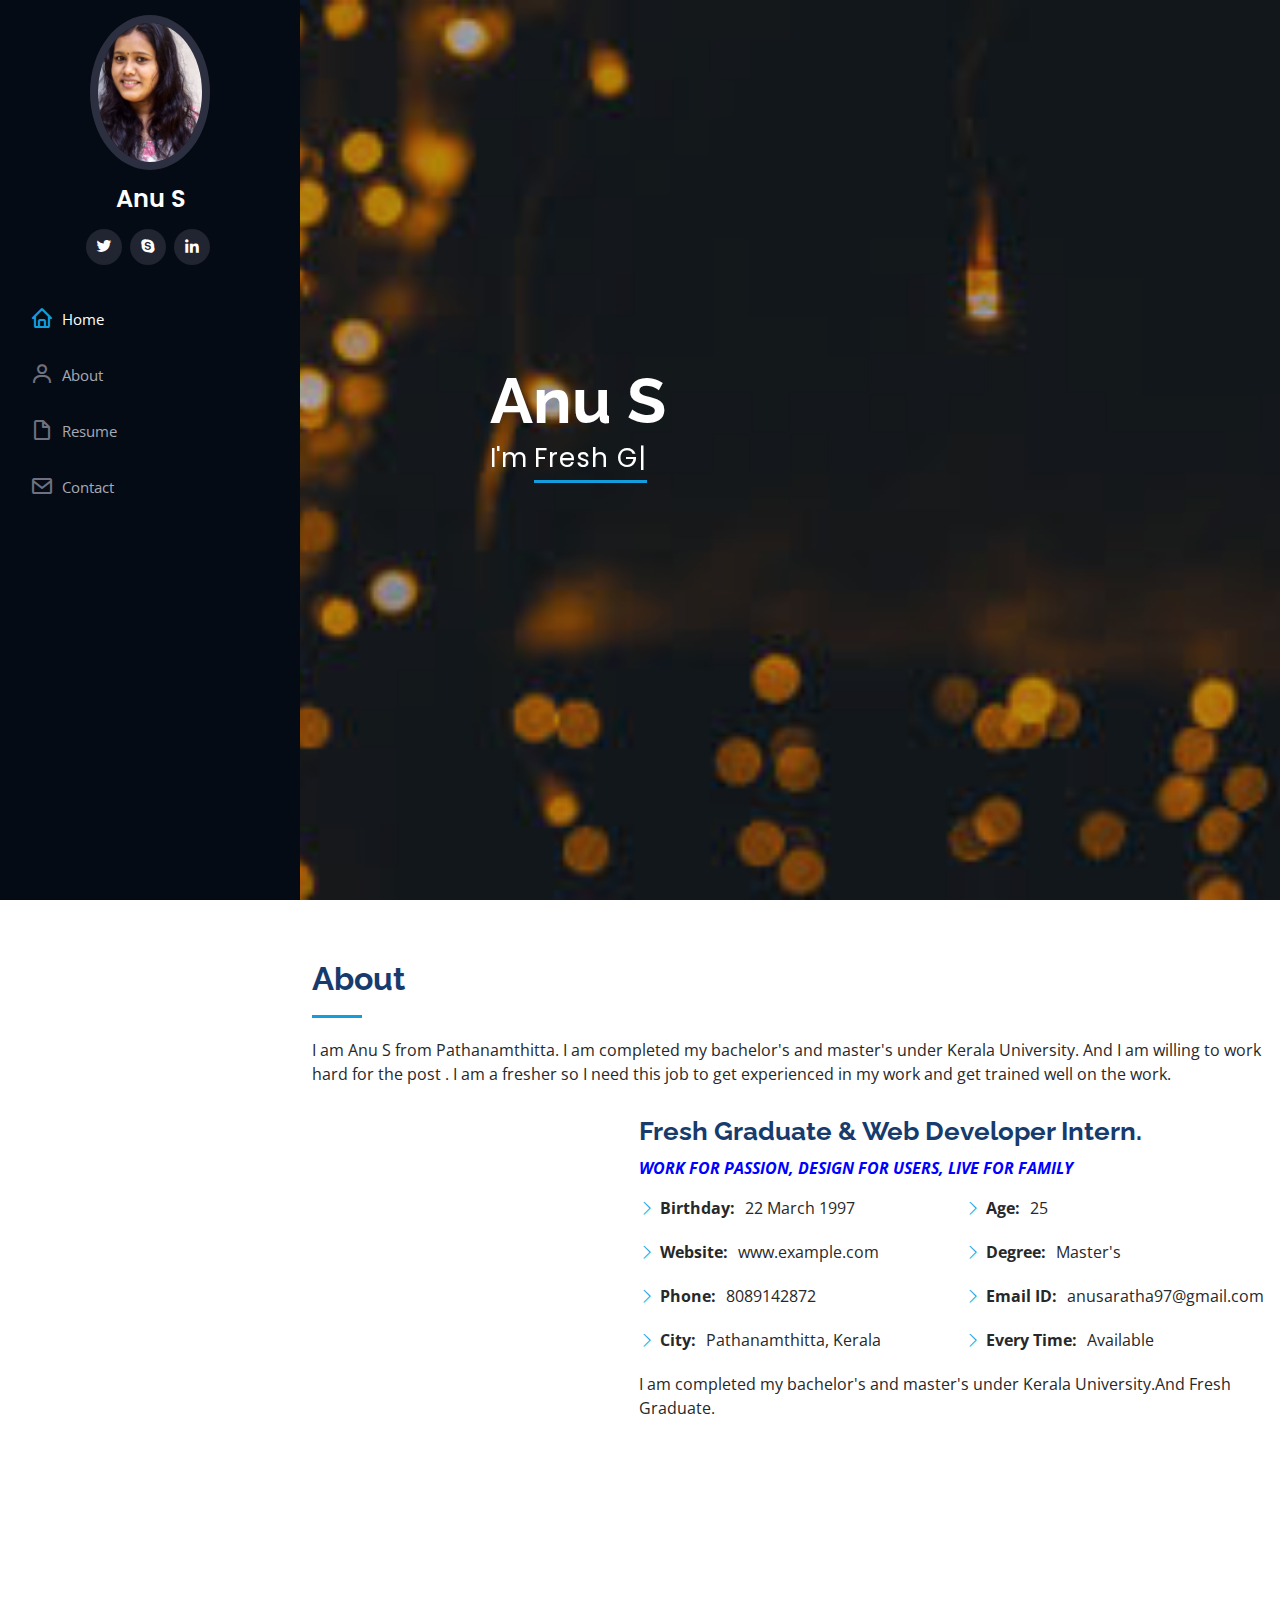
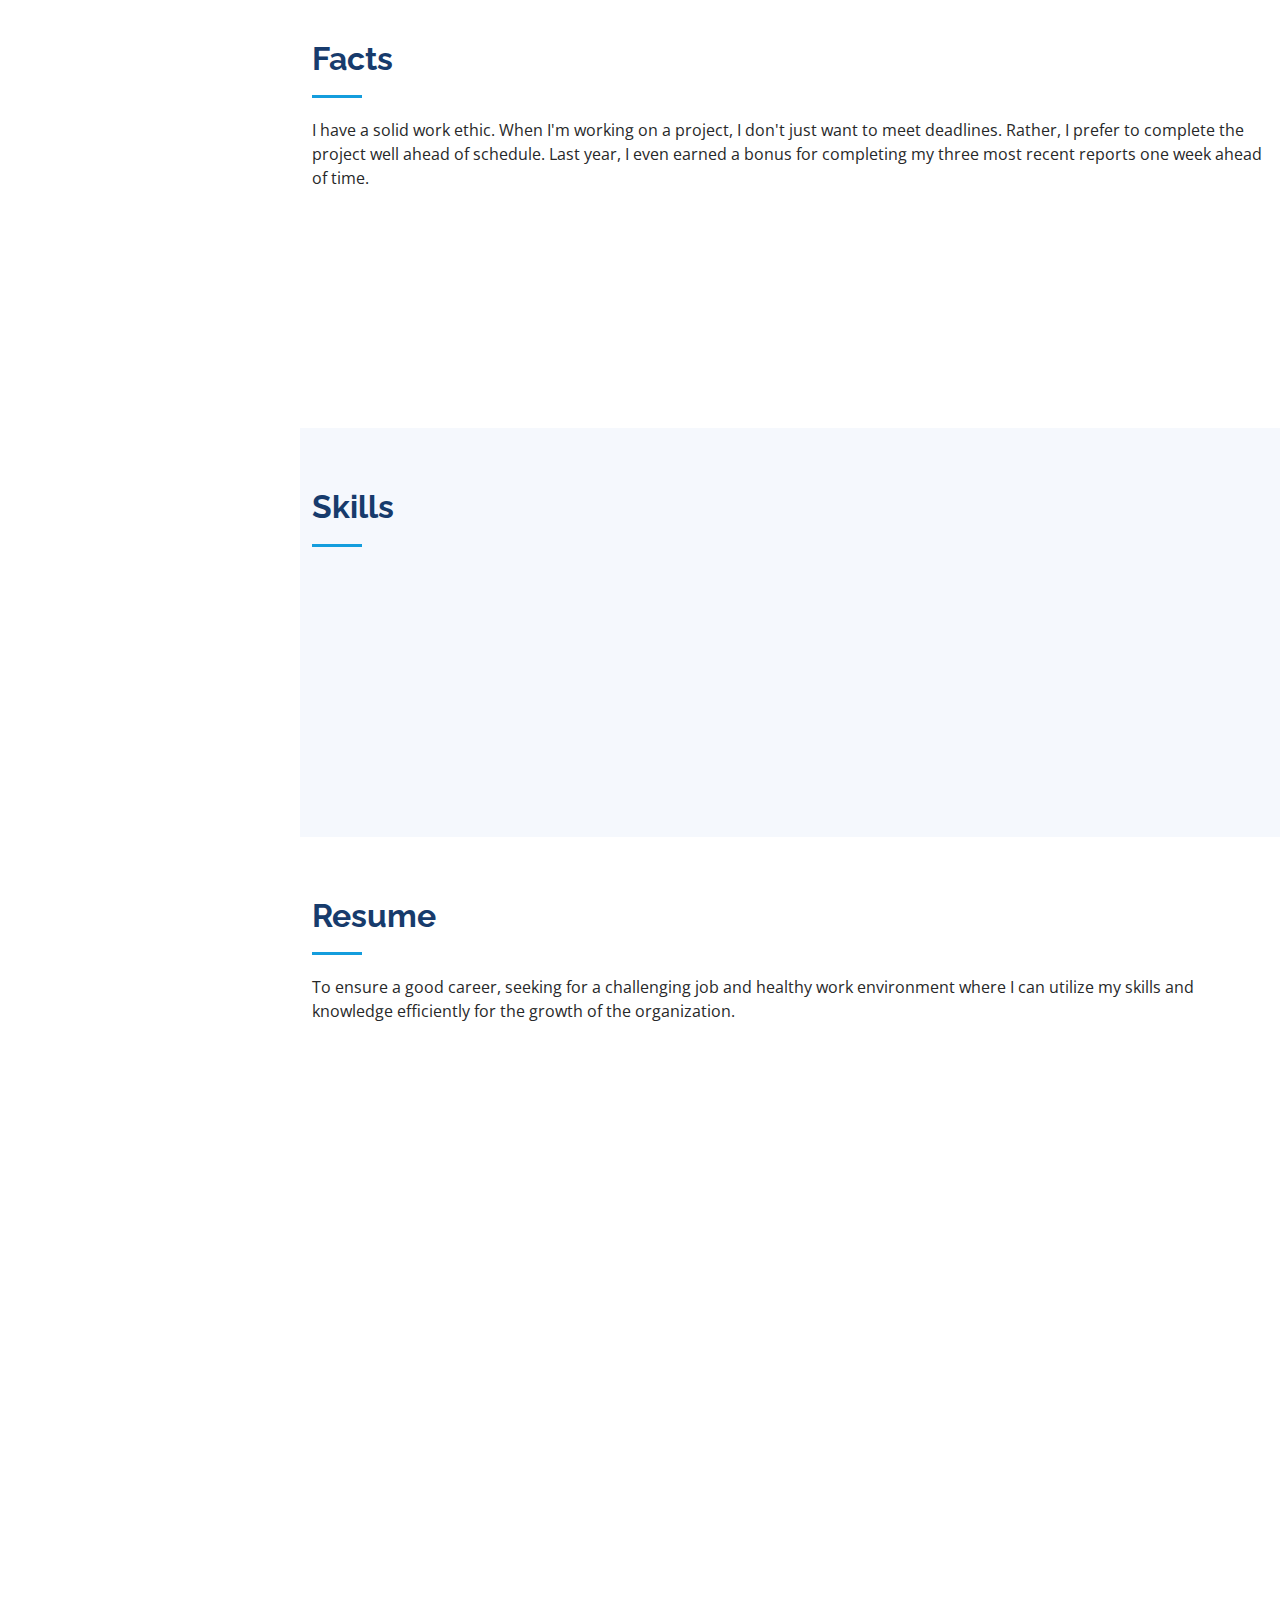
==== index.html @ 818406b1 "Add files via upload" ====
<!DOCTYPE html>
<html lang="en">

<head>
  <meta charset="utf-8">
  <meta content="width=device-width, initial-scale=1.0" name="viewport">

  <title>Online Profile</title>
  <meta content="" name="description">
  <meta content="" name="keywords">

  <!-- Favicons -->
  <link href="assets/img/favicon.png" rel="icon">
  <link href="assets/img/apple-touch-icon.png" rel="apple-touch-icon">

  <!-- Google Fonts -->
  <link href="https://fonts.googleapis.com/css?family=Open+Sans:300,300i,400,400i,600,600i,700,700i|Raleway:300,300i,400,400i,500,500i,600,600i,700,700i|Poppins:300,300i,400,400i,500,500i,600,600i,700,700i" rel="stylesheet">

  <!-- Vendor CSS Files -->
  <link href="assets/vendor/aos/aos.css" rel="stylesheet">
  <link href="assets/vendor/bootstrap/css/bootstrap.min.css" rel="stylesheet">
  <link href="assets/vendor/bootstrap-icons/bootstrap-icons.css" rel="stylesheet">
  <link href="assets/vendor/boxicons/css/boxicons.min.css" rel="stylesheet">
  <link href="assets/vendor/glightbox/css/glightbox.min.css" rel="stylesheet">
  <link href="assets/vendor/swiper/swiper-bundle.min.css" rel="stylesheet">

  <!-- Template Main CSS File -->
  <link href="assets/css/style.css" rel="stylesheet">

</head>

<body>

  <!-- ======= Mobile nav toggle button ======= -->
  <i class="bi bi-list mobile-nav-toggle d-xl-none"></i>

  <!-- ======= Header ======= -->
  <header id="header">
    <div class="d-flex flex-column">

      <div class="profile">
        <img src="assets/img/profile-img.jpg" alt="" class="img-fluid rounded-circle">
        <h1 class="text-light"><a href="index.html">Anu S</a></h1>
        <div class="social-links mt-3 text-center">
          <a href="https://twitter.com/Anumol1997" class="twitter"><i class="bx bxl-twitter"></i></a>
          <a href="https://skype.com" class="google-plus"><i class="bx bxl-skype"></i></a>
          <a href="www.linkedin.com/in/anu-s" class="linkedin"><i class="bx bxl-linkedin"></i></a>
        </div>
      </div>

      <nav id="navbar" class="nav-menu navbar">
        <ul>
          <li><a href="#hero" class="nav-link scrollto active"><i class="bx bx-home"></i> <span>Home</span></a></li>
          <li><a href="#about" class="nav-link scrollto"><i class="bx bx-user"></i> <span>About</span></a></li>
          <li><a href="#resume" class="nav-link scrollto"><i class="bx bx-file-blank"></i> <span>Resume</span></a></li>
          <li><a href="#contact" class="nav-link scrollto"><i class="bx bx-envelope"></i> <span>Contact</span></a></li>
        </ul>
      </nav><!-- .nav-menu -->
    </div>
  </header><!-- End Header -->

  <!-- ======= Hero Section ======= -->
  <section id="hero" class="d-flex flex-column justify-content-center align-items-center">
    <div class="hero-container" data-aos="fade-in">
      <h1>Anu S</h1>
      <p>I'm <span class="typed" data-typed-items="Fresh Graduate, Completed Master's Degree"></span></p>
    </div>
  </section><!-- End Hero -->

  <main id="main">

    <!-- ======= About Section ======= -->
    <section id="about" class="about">
      <div class="container">

        <div class="section-title">
          <h2>About</h2>
          <p>I am Anu S from Pathanamthitta. I am completed my bachelor's and master's under Kerala University. And I am willing to work hard for the post . I am a fresher so I need this job to get experienced in my work and get trained well on the work.</p>
        </div>

        <div class="row">
          <div class="col-lg-4" data-aos="fade-right">
            <img src="assets/img/profile-img.jpg" class="img-fluid" alt="">
          </div>
          <div class="col-lg-8 pt-4 pt-lg-0 content" data-aos="">
            <h3>Fresh Graduate &amp; Web Developer Intern.</h3>
            <p class="fst-italic">
              <strong style="color:blue">WORK FOR PASSION, DESIGN FOR USERS, LIVE FOR FAMILY</strong>
            </p>
            <div class="row">
              <div class="col-lg-6">
                <ul>
                  <li><i class="bi bi-chevron-right"></i> <strong>Birthday:</strong> <span>22 March 1997</span></li>
                  <li><i class="bi bi-chevron-right"></i> <strong>Website:</strong> <span>www.example.com</span></li>
                  <li><i class="bi bi-chevron-right"></i> <strong>Phone:</strong> <span>8089142872</span></li>
                  <li><i class="bi bi-chevron-right"></i> <strong>City:</strong> <span>Pathanamthitta, Kerala</span></li>
                </ul>
              </div>
              <div class="col-lg-6">
                <ul>
                  <li><i class="bi bi-chevron-right"></i> <strong>Age:</strong> <span>25</span></li>
                  <li><i class="bi bi-chevron-right"></i> <strong>Degree:</strong> <span>Master's</span></li>
                  <li><i class="bi bi-chevron-right"></i> <strong>Email ID:</strong> <span>anusaratha97@gmail.com</span></li>
                  <li><i class="bi bi-chevron-right"></i> <strong>Every Time:</strong> <span>Available</span></li>
                </ul>
              </div>
            </div>
            <p>
              I am completed my bachelor's and master's under Kerala University.And Fresh Graduate.
            </p>
          </div>
        </div>

      </div>
    </section><!-- End About Section -->

    <!-- ======= Facts Section ======= -->
    <section id="facts" class="facts">
      <div class="container">

        <div class="section-title">
          <h2>Facts</h2>
          <p>I have a solid work ethic. When I'm working on a project, I don't just want to meet deadlines. Rather, I prefer to complete the project well ahead of schedule. Last year, I even earned a bonus for completing my three most recent reports one week ahead of time.</p>
        </div>

        <div class="row no-gutters">

          <div class="col-lg-3 col-md-6 d-md-flex align-items-md-stretch" data-aos="fade-up">
            <div class="count-box">
              <i class="bi bi-emoji-smile"></i>
              <span data-purecounter-start="0" data-purecounter-end="50" data-purecounter-duration="1" class="purecounter"></span>
              <p><strong>Happy With Friends</strong> that effect</p>
            </div>
          </div>

          <div class="col-lg-3 col-md-6 d-md-flex align-items-md-stretch" data-aos="fade-up" data-aos-delay="100">
            <div class="count-box">
              <i class="bi bi-journal-richtext"></i>
              <span data-purecounter-start="0" data-purecounter-end="3" data-purecounter-duration="1" class="purecounter"></span>
              <p><strong>Projects</strong> Project completed</p>
            </div>
          </div>

          <div class="col-lg-3 col-md-6 d-md-flex align-items-md-stretch" data-aos="fade-up" data-aos-delay="200">
            <div class="count-box">
              <i class="bi bi-headset"></i>
              <span data-purecounter-start="0" data-purecounter-end="100" data-purecounter-duration="1" class="purecounter"></span>
              <p><strong>Hours Of Support</strong> </p>
            </div>
          </div>

          <div class="col-lg-3 col-md-6 d-md-flex align-items-md-stretch" data-aos="fade-up" data-aos-delay="300">
            <div class="count-box">
              <i class="bi bi-people"></i>
              <span data-purecounter-start="0" data-purecounter-end="200" data-purecounter-duration="1" class="purecounter"></span>
              <p><strong>Hard Works</strong> Hard Works through Online </p>
            </div>
          </div>

        </div>

      </div>
    </section><!-- End Facts Section -->

    <!-- ======= Skills Section ======= -->
    <section id="skills" class="skills section-bg">
      <div class="container">

        <div class="section-title">
          <h2>Skills</h2>
          <p></p>
        </div>

        <div class="row skills-content">

          <div class="col-lg-6" data-aos="fade-up">

            <div class="progress">
              <span class="skill">HTML <i class="val">100%</i></span>
              <div class="progress-bar-wrap">
                <div class="progress-bar" role="progressbar" aria-valuenow="100" aria-valuemin="0" aria-valuemax="100"></div>
              </div>
            </div>

            <div class="progress">
              <span class="skill">CSS <i class="val">90%</i></span>
              <div class="progress-bar-wrap">
                <div class="progress-bar" role="progressbar" aria-valuenow="90" aria-valuemin="0" aria-valuemax="100"></div>
              </div>
            </div>

            <div class="progress">
              <span class="skill">JavaScript <i class="val">75%</i></span>
              <div class="progress-bar-wrap">
                <div class="progress-bar" role="progressbar" aria-valuenow="75" aria-valuemin="0" aria-valuemax="100"></div>
              </div>
            </div>

          </div>

          <div class="col-lg-6" data-aos="fade-up" data-aos-delay="100">

            <div class="progress">
              <span class="skill">PHP <i class="val">70%</i></span>
              <div class="progress-bar-wrap">
                <div class="progress-bar" role="progressbar" aria-valuenow="80" aria-valuemin="0" aria-valuemax="100"></div>
              </div>
            </div>

            <div class="progress">
              <span class="skill">JAVA <i class="val">90%</i></span>
              <div class="progress-bar-wrap">
                <div class="progress-bar" role="progressbar" aria-valuenow="90" aria-valuemin="0" aria-valuemax="100"></div>
              </div>
            </div>

            <div class="progress">
              <span class="skill">BOOTSTRAP <i class="val">75%</i></span>
              <div class="progress-bar-wrap">
                <div class="progress-bar" role="progressbar" aria-valuenow="55" aria-valuemin="0" aria-valuemax="100"></div>
              </div>
            </div>

          </div>

        </div>

      </div>
    </section><!-- End Skills Section -->

    <!-- ======= Resume Section ======= -->
    <section id="resume" class="resume">
      <div class="container">

        <div class="section-title">
          <h2>Resume</h2>
          <p>To ensure a good career, seeking for a challenging job and healthy work
            environment where I can utilize my skills and knowledge efficiently for the growth
            of the organization.</p>
        </div>

        <div class="row">
          <div class="col-lg-6" data-aos="fade-up">
            <h3 class="resume-title">Sumary</h3>
            <div class="resume-item pb-0">
              <h4>Anu S</h4>
              <p><em>Open to Work</em></p>
              <ul>
                <li>Anu Nivas, Pallickal, Nooranad PO, Pathanamthitta, Kerala</li>
                <li>8089142872</li>
                <li>anusaratha97@gmail.com</li>
              </ul>
            </div>

            <h3 class="resume-title">Education</h3>
            <div class="resume-item">
              <h4>Master of &amp; Computer Applications</h4>
              <h5>2019 - 2022</h5>
              <p><em>K.V.V.S Institute of Science and Technology, Adoor</em></p>
              <p>Completed with 72% of Marks</p>
            </div>
            <div class="resume-item">
              <h4>Bachelor of  &amp; Computer Applications</h4>
              <h5>2015 - 2018</h5>
              <p><em>I.H.R.D College Of Applied Science, Adoor</em></p>
              <p>Completed with 69% of Marks</p>
            </div>
            <div class="resume-item">
              <h4>Plus Two &amp; Computer Science</h4>
              <h5>2013 - 2015</h5>
              <p><em>D.B.H.S.S Cheriyanad</em></p>
              <p>Completed with 80% of Marks</p>
            </div>
            <div class="resume-item">
              <h4>S.S.L.C </h4>
              <h5>2013</h5>
              <p><em>Govt.H.S.S Puliyoor</em></p>
              <p>Completed with 80% of Marks</p>
            </div>
          </div>
          <div class="col-lg-6" data-aos="fade-up" data-aos-delay="100">
            <h3 class="resume-title">Professional Experience</h3>
            <div class="resume-item">
              <h4>Web Developer Intern</h4>
              <h5>2022 - Present</h5>
              <p><em>Business Labs, Hyderabad India</em></p>
            </div>
          </div>
        </div>

      </div>
    </section><!-- End Resume Section -->


    <!-- ======= Contact Section ======= -->
    <section id="contact" class="contact">
      <div class="container">

        <div class="section-title">
          <h2>Contact</h2>
          <p></p>
        </div>

        <div class="row" data-aos="fade-in">

          <div class="col-lg-5 d-flex align-items-stretch">
            <div class="info">
              <div class="address">
                <i class="bi bi-geo-alt"></i>
                <h4>Location:</h4>
                <p>Anu Nivas Pallickal Nooranad PO, Pathanamthitta, Kerala</p>
              </div>

              <div class="email">
                <i class="bi bi-envelope"></i>
                <h4>Email:</h4>
                <p>anusaratha97@gmail.com</p>
              </div>

              <div class="phone">
                <i class="bi bi-phone"></i>
                <h4>Call:</h4>
                <p>+91-8089142872</p>
              </div>
              <iframe class="gmap_iframe" width="100%" frameborder="0" scrolling="no" marginheight="0" marginwidth="0" src="https://maps.google.com/maps?width=600&amp;height=400&amp;hl=en&amp;q=Pallickal Nooranad &amp;t=&amp;z=14&amp;ie=UTF8&amp;iwloc=B&amp;output=embed" frameborder="0" style="border:0; width: 100%; height: 290px;" allowfullscreen>
              </iframe>
            </div>
          </div>

          <div class="col-lg-7 mt-5 mt-lg-0 d-flex align-items-stretch">
            <form action="forms/contact.php" method="post" role="form" class="php-email-form">
              <div class="row">
                <div class="form-group col-md-6">
                  <label for="name">Your Name</label>
                  <input type="text" name="name" class="form-control" id="name" required>
                </div>
                <div class="form-group col-md-6">
                  <label for="name">Your Email</label>
                  <input type="email" class="form-control" name="email" id="email" required>
                </div>
              </div>
              <div class="form-group">
                <label for="name">Subject</label>
                <input type="text" class="form-control" name="subject" id="subject" required>
              </div>
              <div class="form-group">
                <label for="name">Message</label>
                <textarea class="form-control" name="message" rows="10" required></textarea>
              </div>
              <div class="my-3">
                <div class="loading">Loading</div>
                <div class="error-message"></div>
                <div class="sent-message">Your message has been sent. Thank you!</div>
              </div>
              <div class="text-center"><button type="submit">Send Message</button></div>
            </form>
          </div>

        </div>

      </div>
    </section><!-- End Contact Section -->

  </main><!-- End #main -->


  <a href="#" class="back-to-top d-flex align-items-center justify-content-center"><i class="bi bi-arrow-up-short"></i></a>

  <!-- Vendor JS Files -->
  <script src="assets/vendor/purecounter/purecounter_vanilla.js"></script>
  <script src="assets/vendor/aos/aos.js"></script>
  <script src="assets/vendor/bootstrap/js/bootstrap.bundle.min.js"></script>
  <script src="assets/vendor/glightbox/js/glightbox.min.js"></script>
  <script src="assets/vendor/isotope-layout/isotope.pkgd.min.js"></script>
  <script src="assets/vendor/swiper/swiper-bundle.min.js"></script>
  <script src="assets/vendor/typed.js/typed.min.js"></script>
  <script src="assets/vendor/waypoints/noframework.waypoints.js"></script>
  <script src="assets/vendor/php-email-form/validate.js"></script>

  <!-- Template Main JS File -->
  <script src="assets/js/main.js"></script>

</body>

</html>
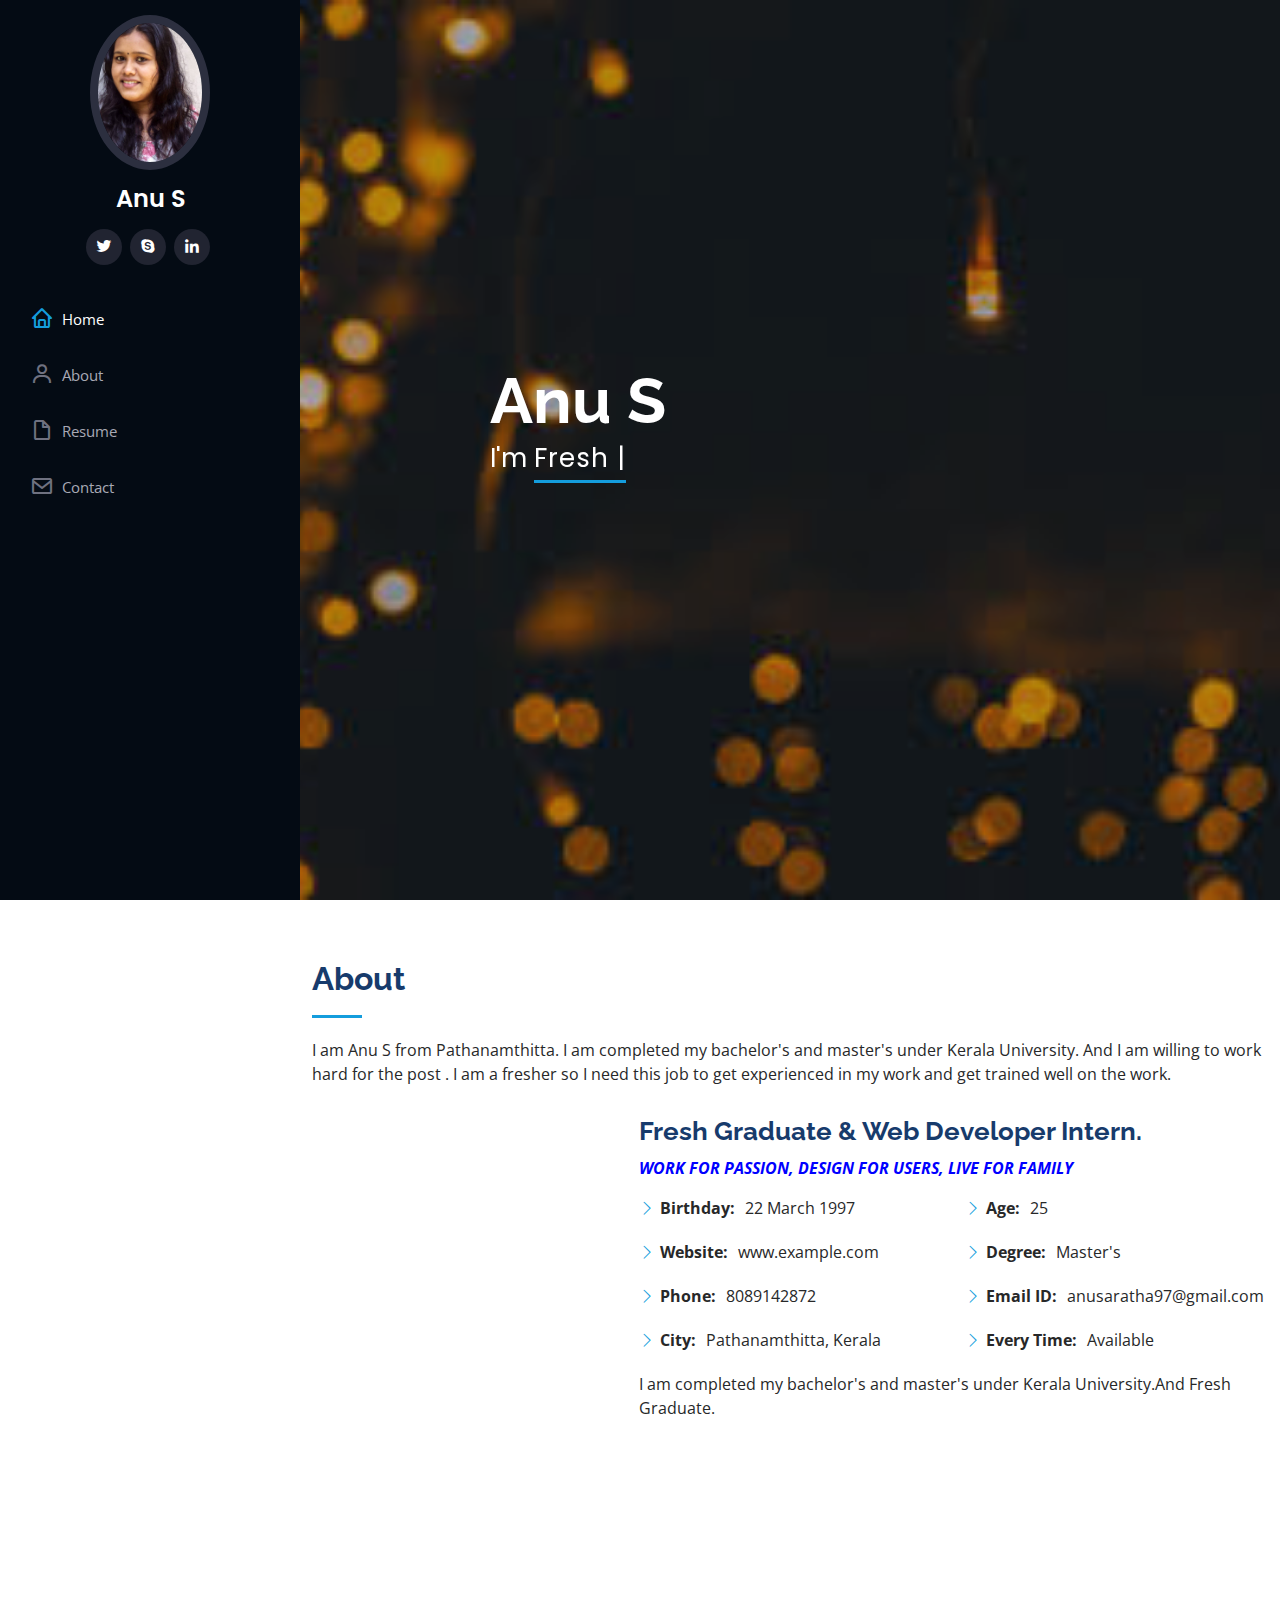
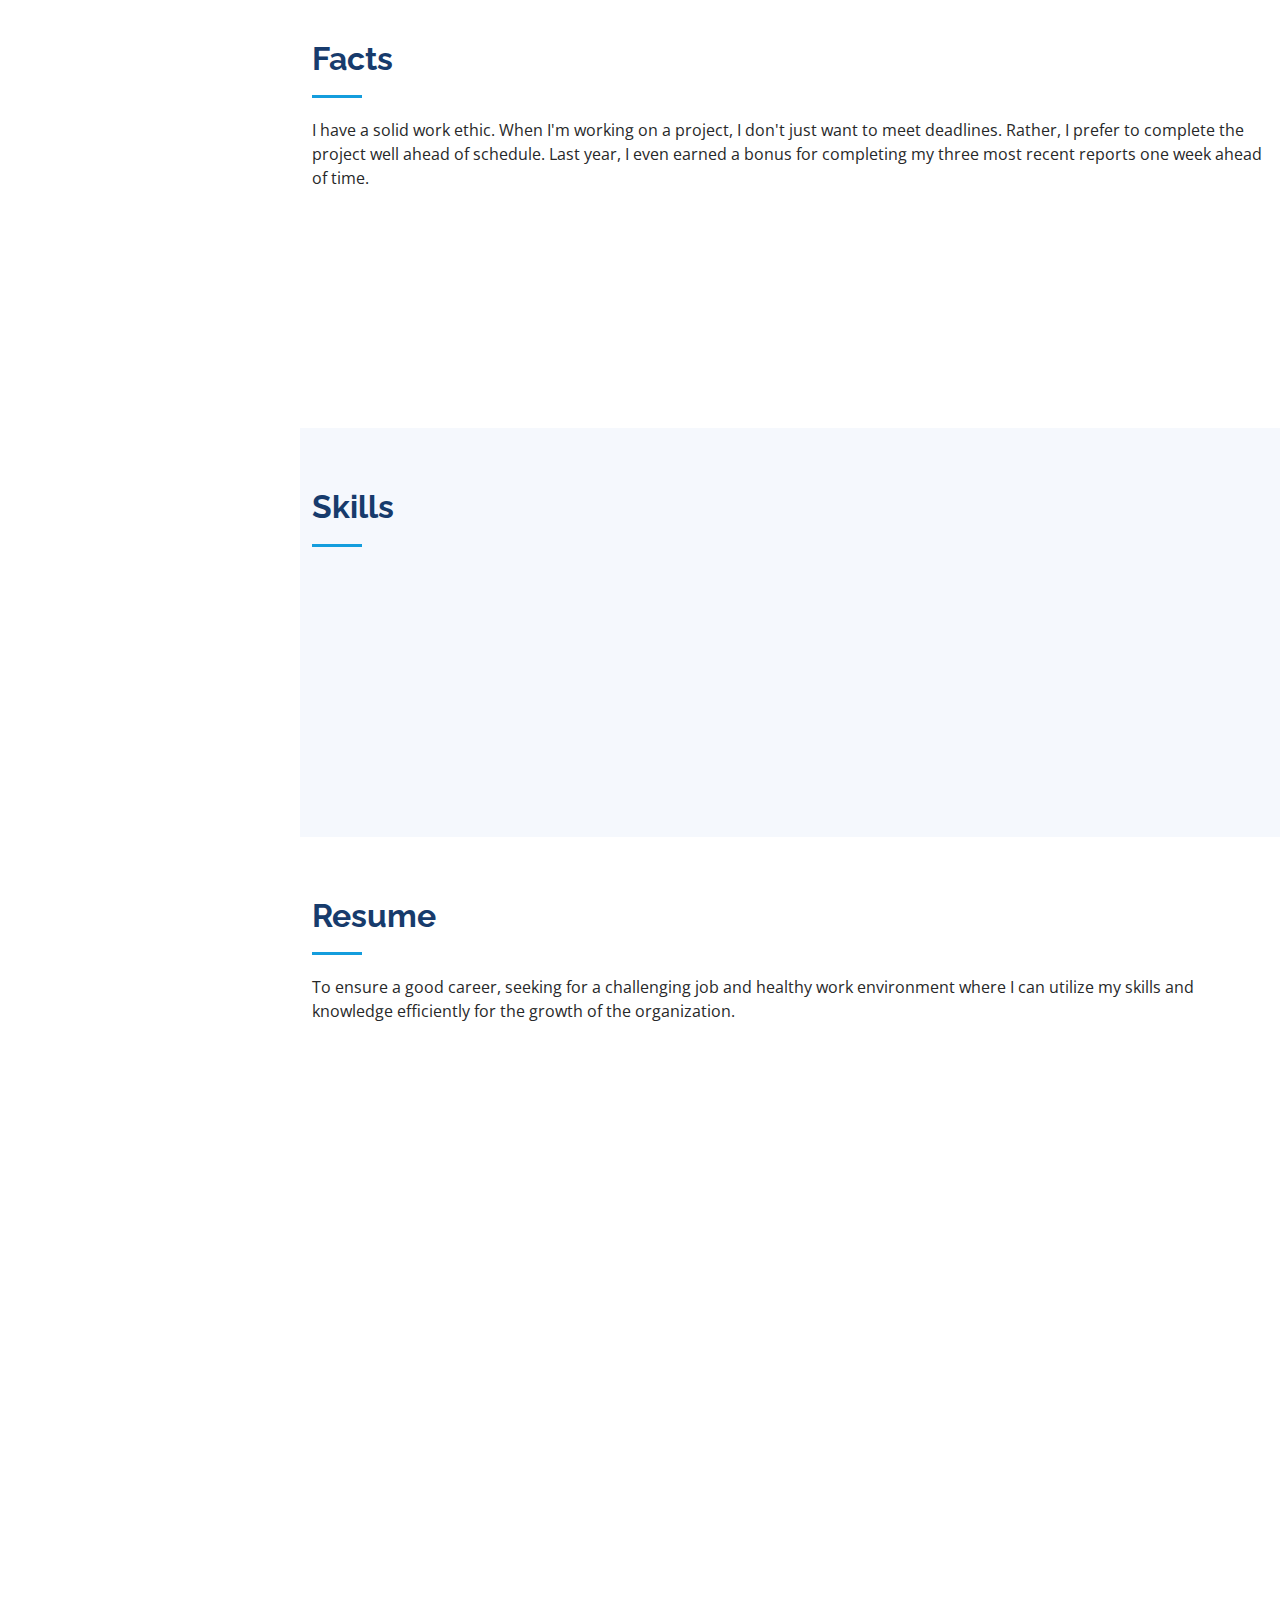
==== commit 376932a4: "Update index.html" ====
--- a/index.html
+++ b/index.html
@@ -44,7 +44,7 @@
         <div class="social-links mt-3 text-center">
           <a href="https://twitter.com/Anumol1997" class="twitter"><i class="bx bxl-twitter"></i></a>
           <a href="https://skype.com" class="google-plus"><i class="bx bxl-skype"></i></a>
-          <a href="www.linkedin.com/in/anu-s" class="linkedin"><i class="bx bxl-linkedin"></i></a>
+          <a href="https://linkedin.com/in/anu-s" class="linkedin"><i class="bx bxl-linkedin"></i></a>
         </div>
       </div>
 
@@ -382,4 +382,4 @@
 
 </body>
 
-</html>+</html>
